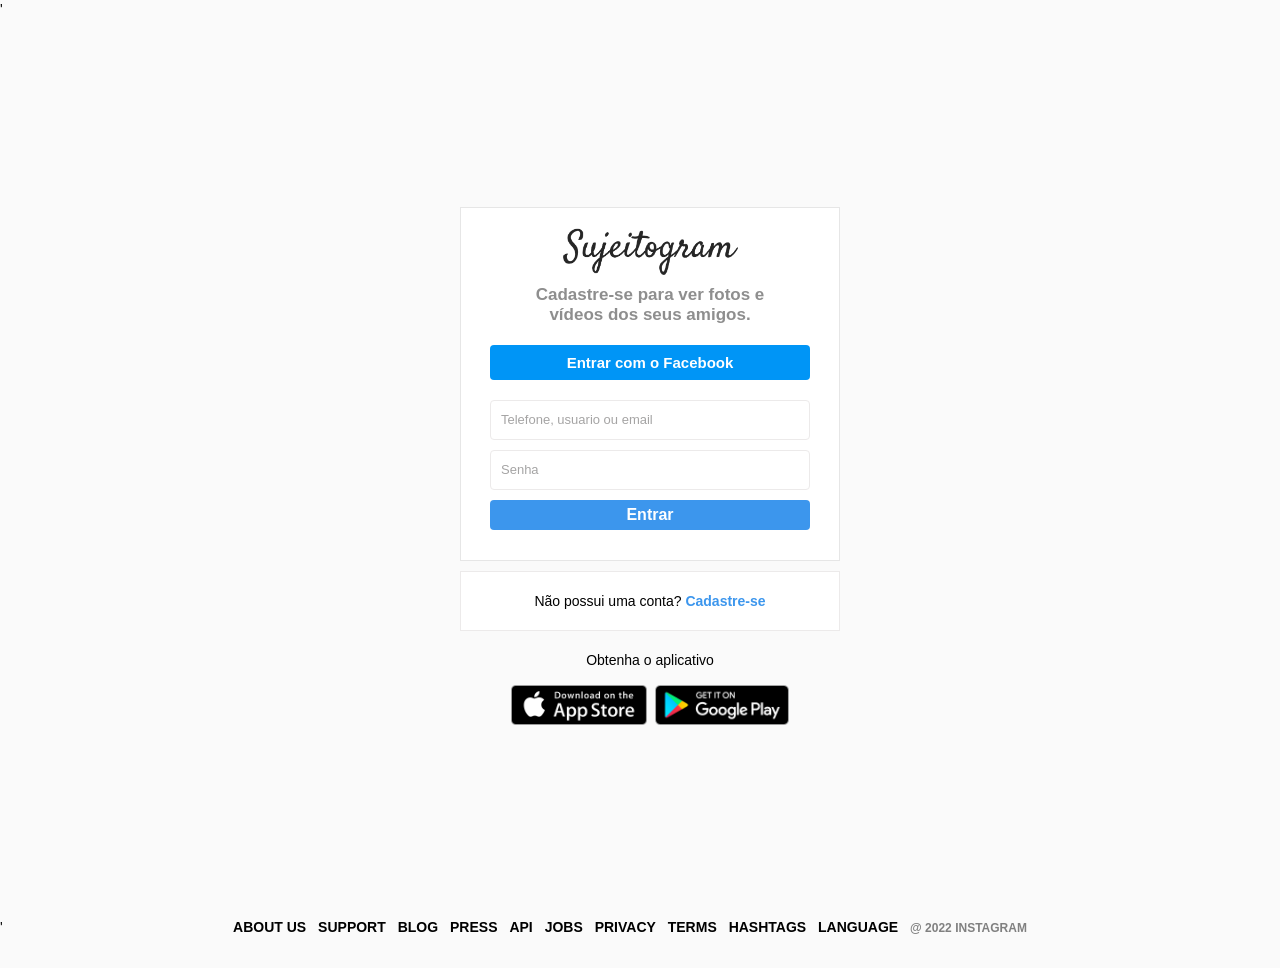
==== signup.html @ fba37316 "feat: starting the creation of the registration page" ====
'<!DOCTYPE html>
<html lang="pt-br">
<head>
    <meta charset="UTF-8">
    <meta name="viewport" content="width=device-width, initial-scale=1.0">
    <link rel="stylesheet" href="style.css">

    <title>Cadastro</title>
</head>
<body>

    <div id="wrapper">
        <div id="container-signup">
            <div class="column right">
                <div class="login-painel">
                    <div class="logo">
                        <img class="logo-img" src="assets/logo.png" alt="Logo do site">
                    </div>

                    <div class="message">
                        <span>Cadastre-se para ver fotos e vídeos dos seus amigos.</span>
                    </div>

                    <button class="cta-button">
                        Entrar com o Facebook
                    </button>

                    <form action="">
                        <input placeholder="Telefone, usuario ou email" type="text" name="username">
                        <input placeholder="Senha" type="password" name="password">

                        <input type="submit" value="Entrar">
                    </form>
                </div>

                <div class="infobox">
                    <p>Não possui uma conta? <a href="#">Cadastre-se</a></p>
                </div>

                <div class="get-app-painel">
                    Obtenha o aplicativo
                    <div class="app-buttons">
                        <a href="#">
                            <img src="assets/appstore.png" alt="Baixe na Appstore">
                        </a>
                        <a href="#">
                            <img src="assets/googleplay.png" alt="Baixe na Googleplay">
                        </a>
                    </div>
                </div>
            </div>
        </div>

        <footer>
            <div class="footer-inner">
                <a href="#">About us</a>
                <a href="#">Support</a>
                <a href="#">Blog</a>
                <a href="#">Press</a>
                <a href="#">API</a>
                <a href="#">Jobs</a>
                <a href="#">Privacy</a>
                <a href="#">Terms</a>
                <a href="#">Hashtags</a>
                <a href="#">Language</a>

                <div class="text-small">@ 2022 Instagram</div>
            </div>
        </footer>
    </div>

</body>
</html>'
---- style.css ----
* {
    box-sizing: border-box;
    margin: 0;
    padding: 0;
}

a {
    color: #3C96ED;
    text-decoration: none;
}

body {
    background-color: #FAFAFA;
    height: 100%;
    width: 100%;
    margin: 0;
    padding: 0;
    font-family: Arial, Helvetica, sans-serif;
    font-size: 14px;
    line-height: 18px;
}

#wrapper {
    height: 100vh;
}

#container {
    margin: 0 auto;
    min-height: 100%;
    width: 800px;
    display: flex;
    align-items: center;
}

.column {
    flex-grow: 1;
    width: 50%;
}

.left {
    background-image: url(assets/main-foto.png);
    background-size: 450px;
    background-repeat: no-repeat;
    background-position: center;
    height: 600px;
    margin-bottom: 50px;
}

.right{
    padding-left: 20px;
}

.login-painel {
    background-color: #FFF;
    border: 1px solid #E6E6E6;
    text-align: center;
    padding: 20px 0;
}

.logo-img {
    width: 175px;
}

form {
    display: flex;
    flex-direction: column;
    align-items: center;
    justify-content: center;
}

input[type="password"], input[type="text"] {
    background-color: #FFF;
    border: 1px solid rgb(236, 234, 234);
    height: 40px;
    border-radius: 4px;
    margin-top: 10px;
    padding: 10px;
    font-size: 13px;
    width: 320px;
    color: #000;
}

input[type="password"]::placeholder, input[type="text"]::placeholder {
    color: rgb(165, 164, 164);
}

input[type="password"]:focus, input[type="text"]:focus {
    outline: 0;
    border: 1px solid #A1A1A1;
}

input[type="submit"] {
    width: 320px;
    margin-top: 10px;
    height: 30px;
    border: 0;
    background-color: #3C96ED;
    border-radius: 4px;
    color: #FFF;
    font-size: 16px;
    font-weight: bold;
    margin-bottom: 10px;
    cursor: pointer;
}

.infobox {
    background-color: #FFF;
    height: 60px;
    border: 1px solid rgb(236, 234, 234);
    margin: 10px auto 0;

    display: flex;
    justify-content: center;
    align-items: center;
}

.infobox p a {
    font-weight: bold;
    user-select: none;
}

.get-app-painel {
    margin-top: 20px;
    text-align: center;
}

.app-buttons {
    margin-top: 16px;
}

.app-buttons img {
    height: 40px;
    padding: 0 2px;
}

footer {
    text-align: center;
    height: 50px;
}

footer a {
    color: #000;
    text-transform: uppercase;
    font-weight: bold;
    margin-right: 8px;
}

.text-small {
    font-size: 12px;
    font-weight: bold;
    color: grey;
    text-transform: uppercase;
    padding-right: 20px;
    display: inline-block;
}

#container-signup {
    margin: 0 auto;
    min-height: 100%;
    max-width: 400px;
    display: flex;
    align-items: center;
}

.message {
    margin: 10px 70px;
}

.message span {
    text-align: center;
    font-size: 17px;
    font-weight: bold;
    line-height: 20px;
    color: #8E8E8E;
}

.cta-button {
    width: 320px;
    margin: 10px 0;
    height: 35px;
    background-color: #0095F6;
    color: #FFF;
    border: 0;
    border-radius: 4px;
    font-size: 15px;
    cursor: pointer;
    font-weight: bold;
}
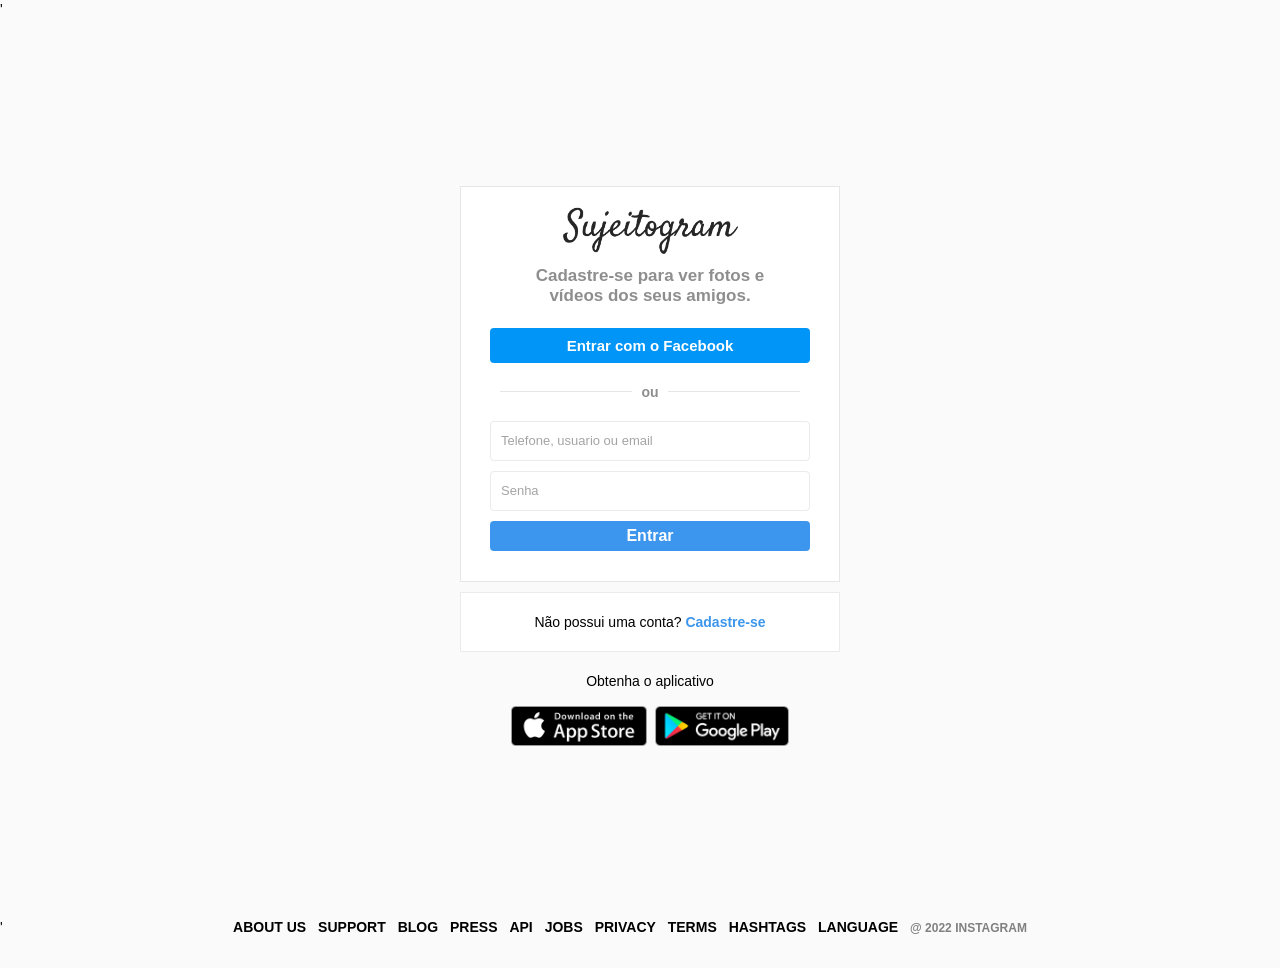
==== commit 713f9120: "feat: creating the divider" ====
--- a/signup.html
+++ b/signup.html
@@ -24,6 +24,12 @@
                     <button class="cta-button">
                         Entrar com o Facebook
                     </button>
+
+                    <div class="divisor-container">
+                        <div class="line"></div>
+                        <div class="divisor-tag">ou</div>
+                        <div class="line"></div>
+                    </div>
 
                     <form action="">
                         <input placeholder="Telefone, usuario ou email" type="text" name="username">
--- a/style.css
+++ b/style.css
@@ -163,7 +163,7 @@
 }
 
 .message {
-    margin: 10px 70px;
+    margin: 12px 70px;
 }
 
 .message span {
@@ -185,4 +185,23 @@
     font-size: 15px;
     cursor: pointer;
     font-weight: bold;
+}
+
+.divisor-container {
+    display: flex;
+    justify-content: center;
+    align-items: center;
+    margin: 10px 0;
+}
+
+.line {
+    height: 1px;
+    background-color: #E6E6E6;
+    width: 35%;
+}
+
+.divisor-tag {
+    font-weight: bold;
+    margin: 0 2.5%;
+    color: #8E8E8E;
 }
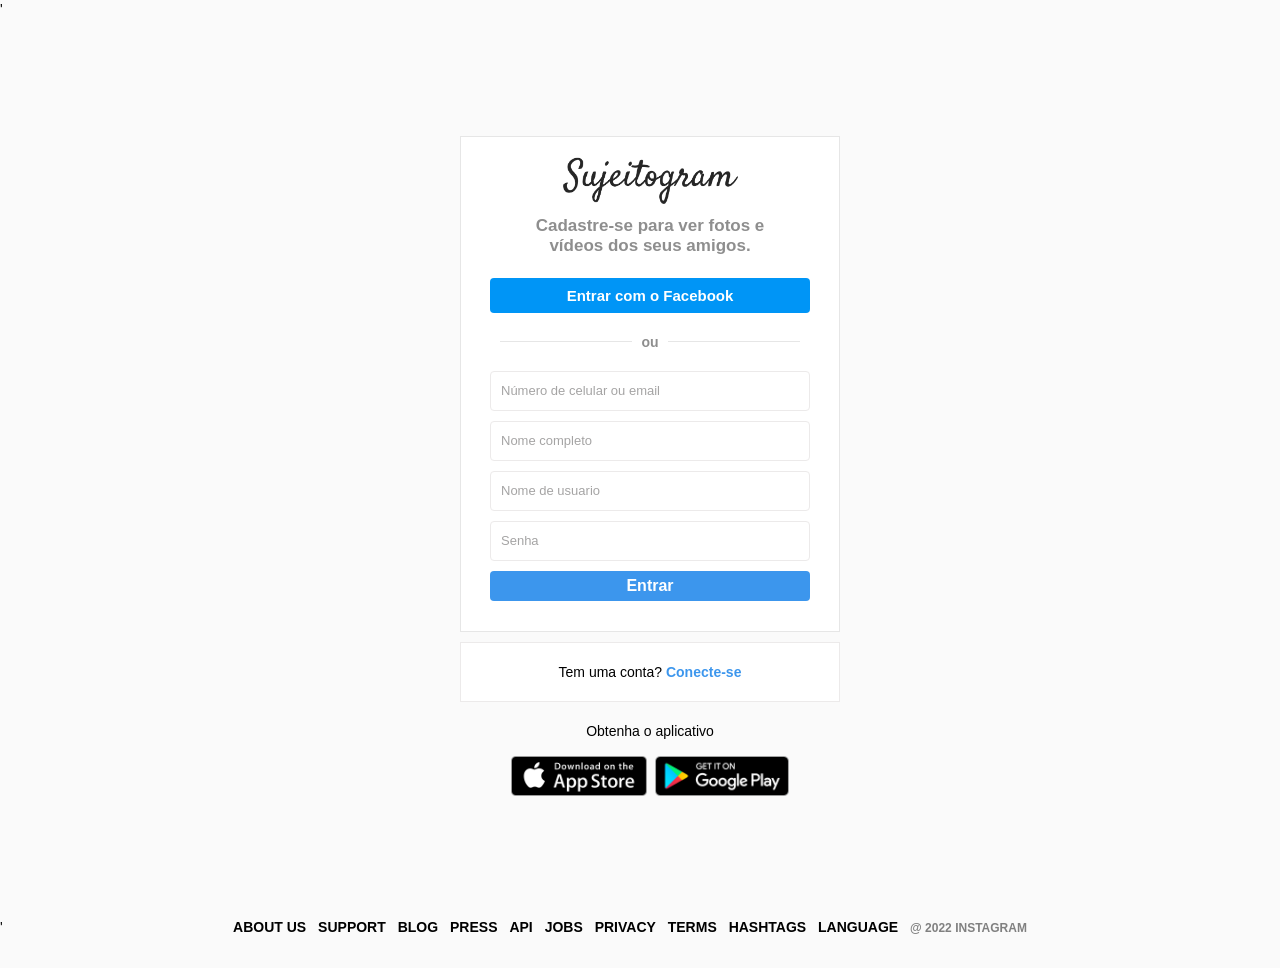
==== commit 4458d3b3: "feat: registration page input" ====
--- a/signup.html
+++ b/signup.html
@@ -32,15 +32,17 @@
                     </div>
 
                     <form action="">
-                        <input placeholder="Telefone, usuario ou email" type="text" name="username">
+                        <input placeholder="Número de celular ou email" type="text" name="email">
+                        <input placeholder="Nome completo" type="text" name="name">
+                        <input placeholder="Nome de usuario" type="text" name="username">
+                        
                         <input placeholder="Senha" type="password" name="password">
-
                         <input type="submit" value="Entrar">
                     </form>
                 </div>
 
                 <div class="infobox">
-                    <p>Não possui uma conta? <a href="#">Cadastre-se</a></p>
+                    <p>Tem uma conta? <a href="index.html">Conecte-se</a></p>
                 </div>
 
                 <div class="get-app-painel">
